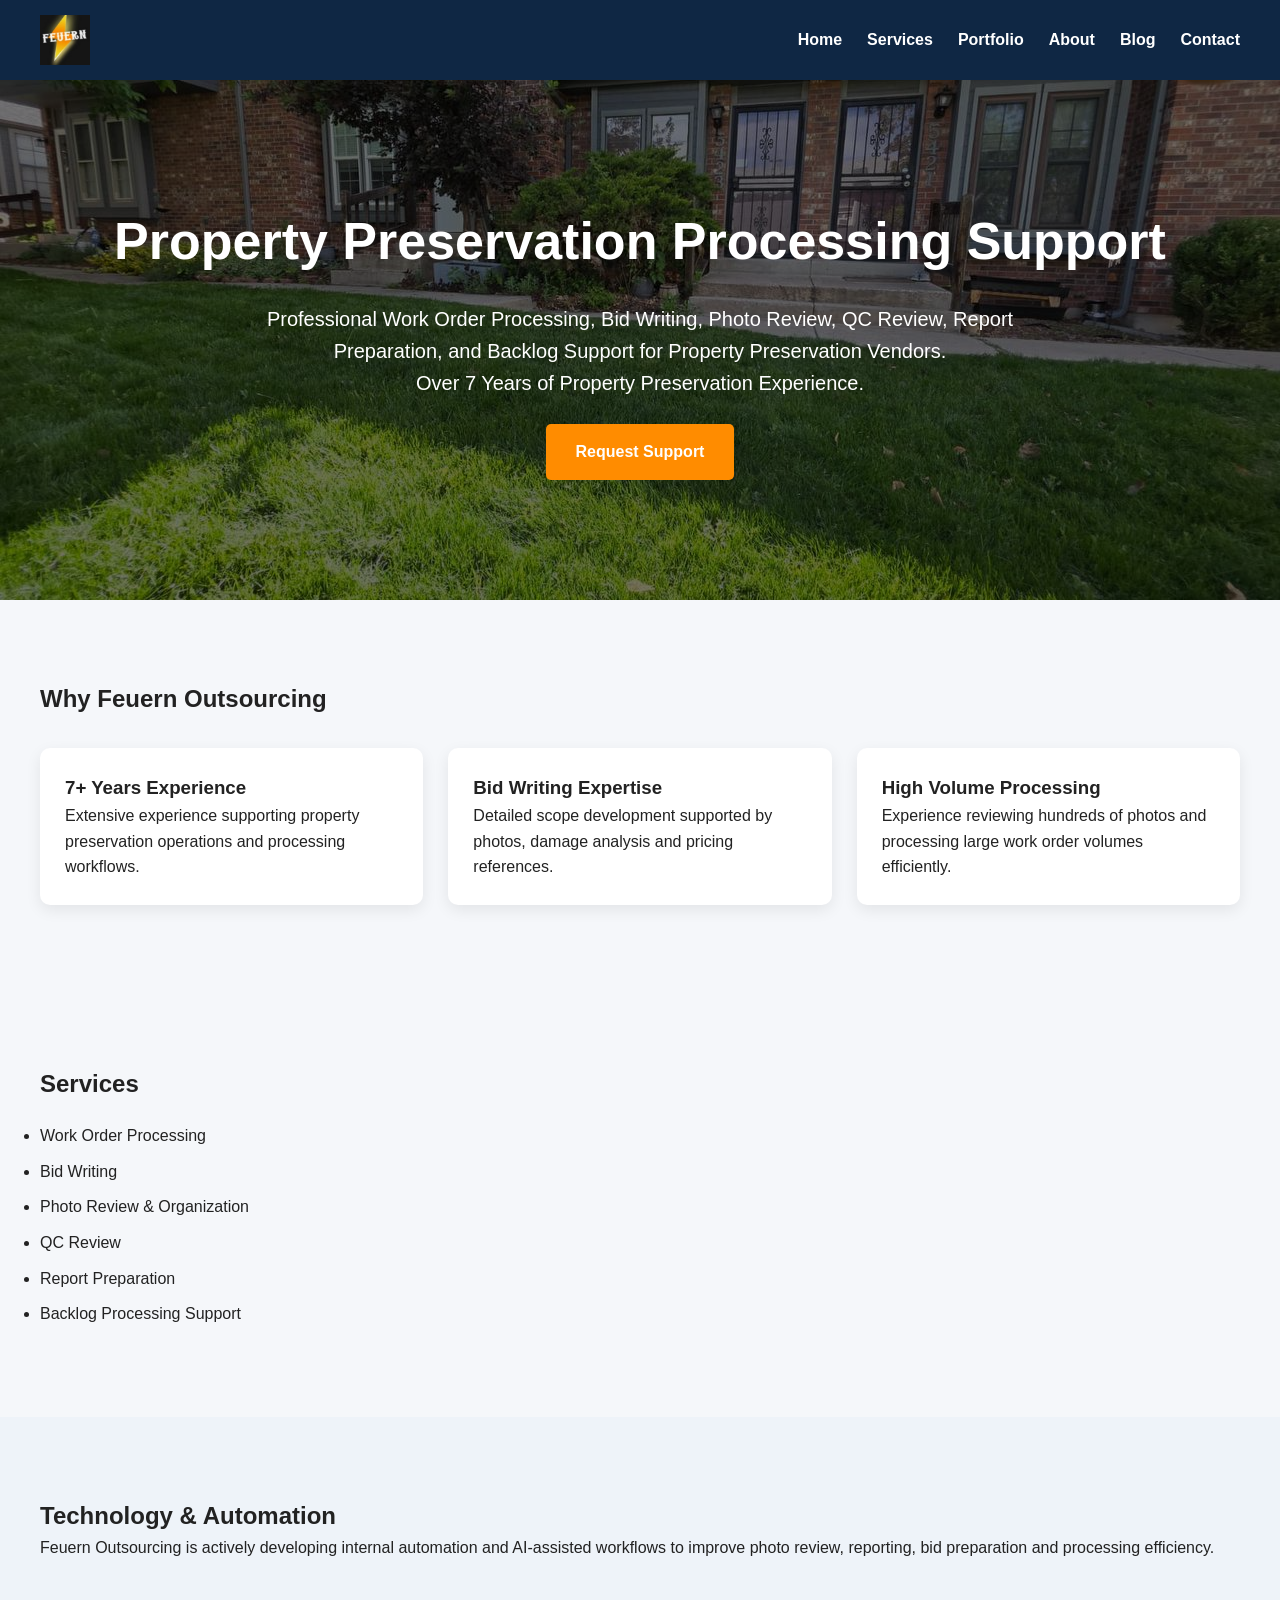
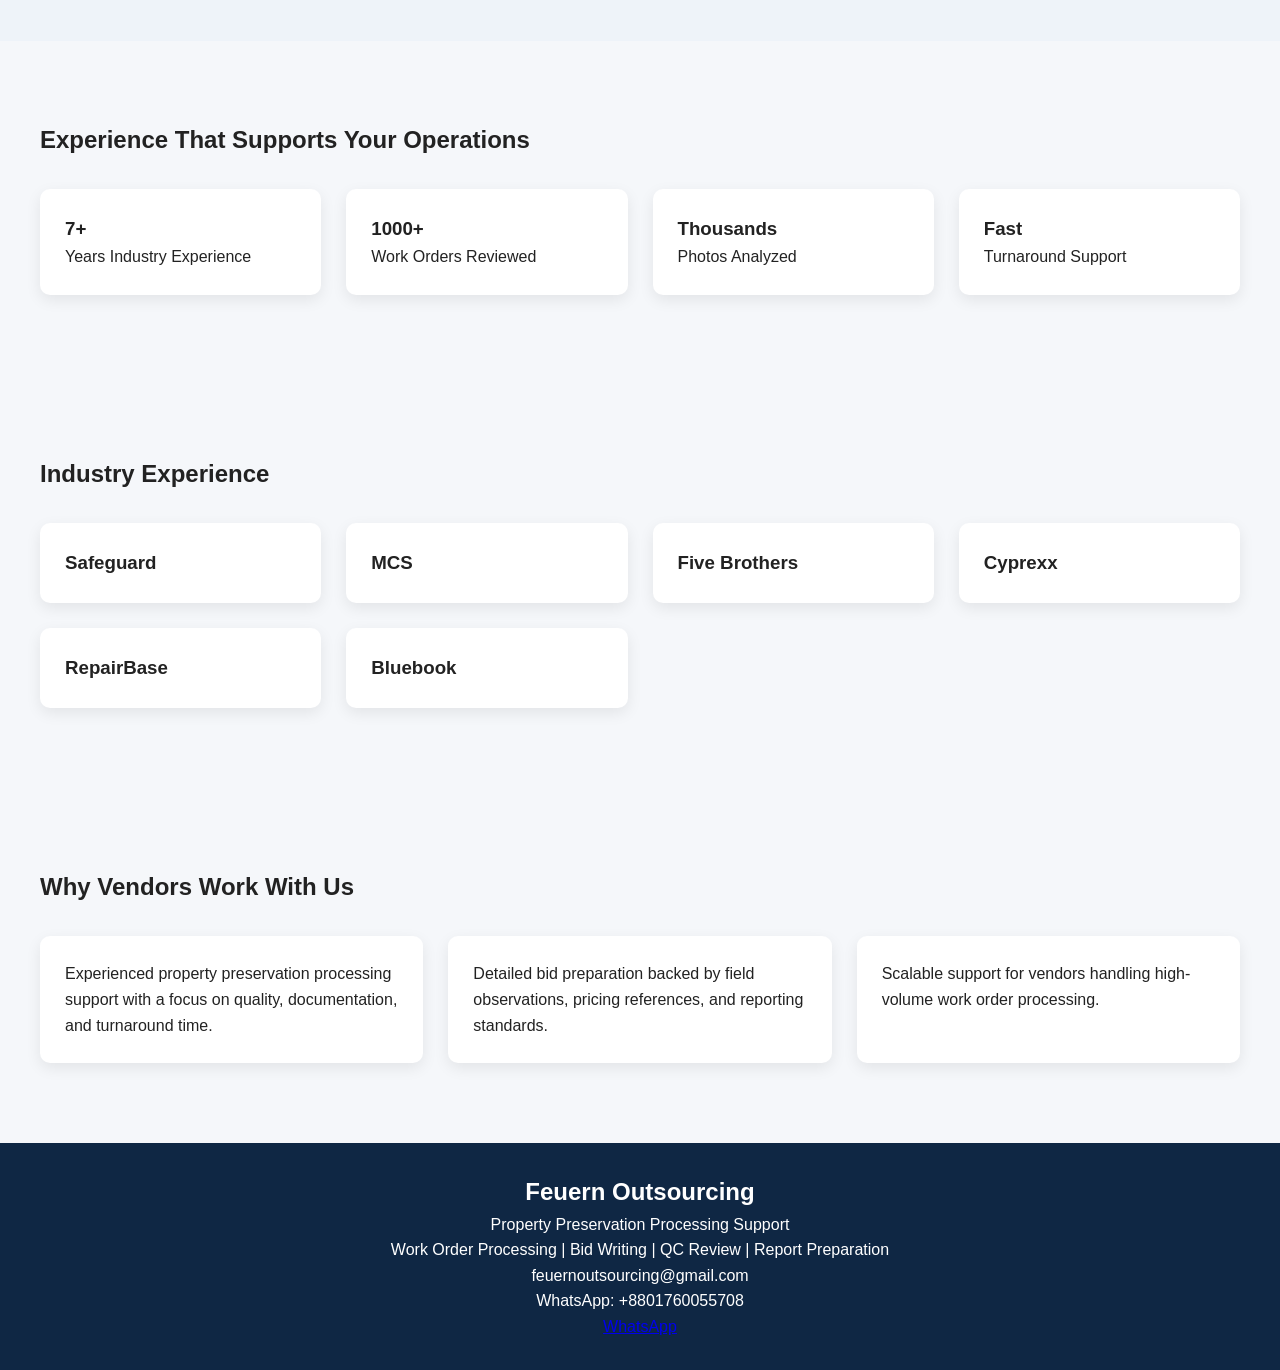
==== index.html @ 4a874ddd "website version 1 completed" ====
<!DOCTYPE html>

<html lang="en">
<head>
<meta charset="UTF-8">
<meta name="viewport" content="width=device-width, initial-scale=1.0">
<title>Feuern Outsourcing | Property Preservation Processing Support</title>
<link rel="stylesheet" href="css/style.css">

<meta name="description"
content="Property Preservation Processing Support, Bid Writing, QC Review, Photo Review, and Report Preparation Services.">

<meta name="keywords"
content="Property Preservation, Work Order Processing, Bid Writing, QC Review, Photo Review">

<meta name="author"
content="Feuern Outsourcing">

</head>

<body>

<header>
<nav>
<img src="assets/logo/logo.jpg" height="60">
<ul>
<li><a href="index.html">Home</a></li>
<li><a href="services.html">Services</a></li>
<li><a href="portfolio.html">Portfolio</a></li>
<li><a href="about.html">About</a></li>
<li><a href="blog.html">Blog</a></li>
<li><a href="contact.html">Contact</a></li>
</ul>

</nav>
</header>

<section class="hero">

<h1>Property Preservation Processing Support</h1>

<p>
Professional Work Order Processing, Bid Writing,
Photo Review, QC Review, Report Preparation,
and Backlog Support for Property Preservation Vendors.
</p>

<p>
Over 7 Years of Property Preservation Experience.
</p>

<a href="contact.html" class="btn">
Request Support
</a>

</section>

<section class="experience">

<h2>Why Feuern Outsourcing</h2>

<div class="cards">

<div class="card">
<h3>7+ Years Experience</h3>
<p>
Extensive experience supporting property
preservation operations and processing workflows.
</p>
</div>

<div class="card">
<h3>Bid Writing Expertise</h3>
<p>
Detailed scope development supported by photos,
damage analysis and pricing references.
</p>
</div>

<div class="card">
<h3>High Volume Processing</h3>
<p>
Experience reviewing hundreds of photos and
processing large work order volumes efficiently.
</p>
</div>

</div>

</section>

<section class="services-preview">

<h2>Services</h2>

<ul>

<li>Work Order Processing</li>

<li>Bid Writing</li>

<li>Photo Review & Organization</li>

<li>QC Review</li>

<li>Report Preparation</li>

<li>Backlog Processing Support</li>

</ul>

</section>

<section class="future">

<h2>Technology & Automation</h2>

<p>
Feuern Outsourcing is actively developing internal
automation and AI-assisted workflows to improve
photo review, reporting, bid preparation and
processing efficiency.
</p>

</section>



<section class="stats">

<h2>Experience That Supports Your Operations</h2>

<div class="cards">

<div class="card">
<h3>7+</h3>
<p>Years Industry Experience</p>
</div>

<div class="card">
<h3>1000+</h3>
<p>Work Orders Reviewed</p>
</div>

<div class="card">
<h3>Thousands</h3>
<p>Photos Analyzed</p>
</div>

<div class="card">
<h3>Fast</h3>
<p>Turnaround Support</p>
</div>

</div>

</section>

<section>

<h2>Industry Experience</h2>

<div class="cards">

<div class="card">
<h3>Safeguard</h3>
</div>

<div class="card">
<h3>MCS</h3>
</div>

<div class="card">
<h3>Five Brothers</h3>
</div>

<div class="card">
<h3>Cyprexx</h3>
</div>

<div class="card">
<h3>RepairBase</h3>
</div>

<div class="card">
<h3>Bluebook</h3>
</div>

</div>

</section>

<section>

<h2>Why Vendors Work With Us</h2>

<div class="cards">

<div class="card">
<p>
Experienced property preservation processing support with a focus on quality, documentation, and turnaround time.
</p>
</div>

<div class="card">
<p>
Detailed bid preparation backed by field observations, pricing references, and reporting standards.
</p>
</div>

<div class="card">
<p>
Scalable support for vendors handling high-volume work order processing.
</p>
</div>

</div>

</section>





</body>

<footer>

<div class="footer-content">

<h2>Feuern Outsourcing</h2>

<p>
Property Preservation Processing Support
</p>

<p>
Work Order Processing | Bid Writing | QC Review | Report Preparation
</p>

<p>
feuernoutsourcing@gmail.com
</p>

<p>
WhatsApp: +8801760055708
</p>

</div>
<a class="whatsapp-float"
href="https://wa.me/8801760055708"
target="_blank">

WhatsApp

</a>

</footer>


</html>
---- css/style.css ----
*{
margin:0;
padding:0;
box-sizing:border-box;
font-family:Arial,Helvetica,sans-serif;
}

body{
background:#f5f7fa;
color:#222;
line-height:1.6;
}

header{
background:#0f2744;
padding:15px 40px;
position:sticky;
top:0;
z-index:1000;
}

nav img{
height:50px;
width:auto;
}

nav{
display:flex;
justify-content:space-between;
align-items:center;
}

nav h2{
color:white;
}

nav ul{
display:flex;
gap:25px;
list-style:none;
}

nav a{
color:white;
text-decoration:none;
font-weight:bold;
}

.hero{
padding:120px 20px;
text-align:center;
background:url('../assets/images/hero-property.jpg');
background-size:cover;
background-position:center;
color:white;
position:relative;
}

.hero::before{
content:'';
position:absolute;
top:0;
left:0;
right:0;
bottom:0;
background:rgba(0,0,0,.55);
}

.hero h1,
.hero p,
.hero .btn{
position:relative;
z-index:1;
}

.hero h1{
font-size:52px;
margin-bottom:20px;
}

.hero p{
max-width:850px;
margin:auto;
font-size:20px;
}

.btn{
display:inline-block;
margin-top:25px;
padding:15px 30px;
background:#ff8c00;
color:white;
text-decoration:none;
border-radius:5px;
font-weight:bold;
}

section{
padding:80px 40px;
}

.cards{
display:grid;
grid-template-columns:repeat(auto-fit,minmax(250px,1fr));
gap:25px;
margin-top:30px;
}

.card{
background:white;
padding:25px;
border-radius:10px;
box-shadow:0 5px 15px rgba(0,0,0,.08);
}

.services-preview ul{
margin-top:20px;
}

.services-preview li{
margin-bottom:10px;
}

.future{
background:#eef3f9;
}

footer{
background:#0f2744;
color:white;
text-align:center;
padding:30px;
}

@media(max-width:768px){

nav{
flex-direction:column;
gap:15px;
}

nav ul{
flex-wrap:wrap;
justify-content:center;
}

.hero h1{
font-size:34px;
}

.hero p{
font-size:18px;
}

.stats{
background:#ffffff;
text-align:center;
}

.stats h2{
margin-bottom:40px;
}

.stats .card h3{
font-size:42px;
color:#ff8c00;
}
.gallery{
display:grid;
grid-template-columns:repeat(auto-fit,minmax(300px,1fr));
gap:25px;
margin-top:30px;
}

.gallery img{
width:100%;
border-radius:10px;
box-shadow:0 5px 15px rgba(0,0,0,.1);
transition:.3s;
}

.gallery img:hover{
transform:scale(1.03);
}

.footer-content{
max-width:1000px;
margin:auto;
}

footer h2{
margin-bottom:15px;
}

footer p{
margin:8px 0;
}

.whatsapp-float{
position:fixed;
bottom:25px;
right:25px;
background:#25D366;
color:white;
padding:15px 20px;
border-radius:50px;
text-decoration:none;
font-weight:bold;
box-shadow:0 5px 15px rgba(0,0,0,.2);
z-index:9999;
}



}
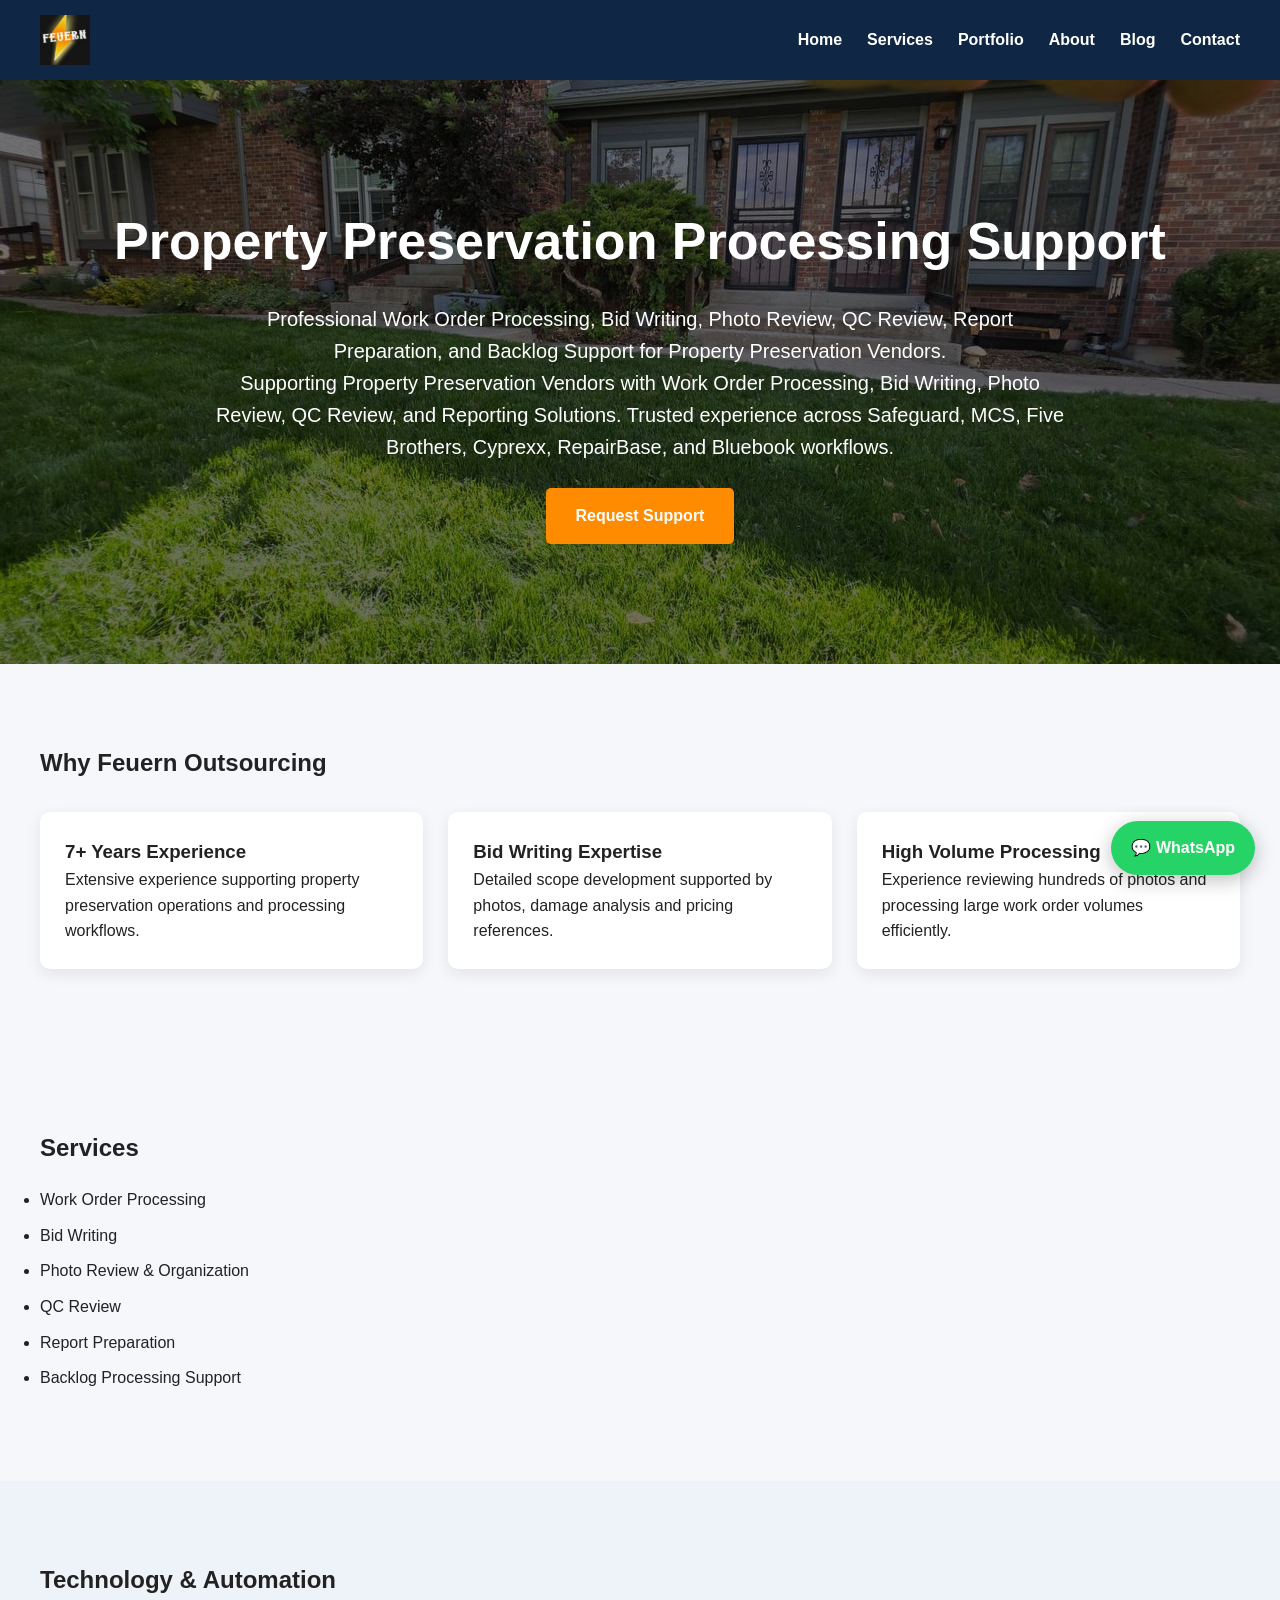
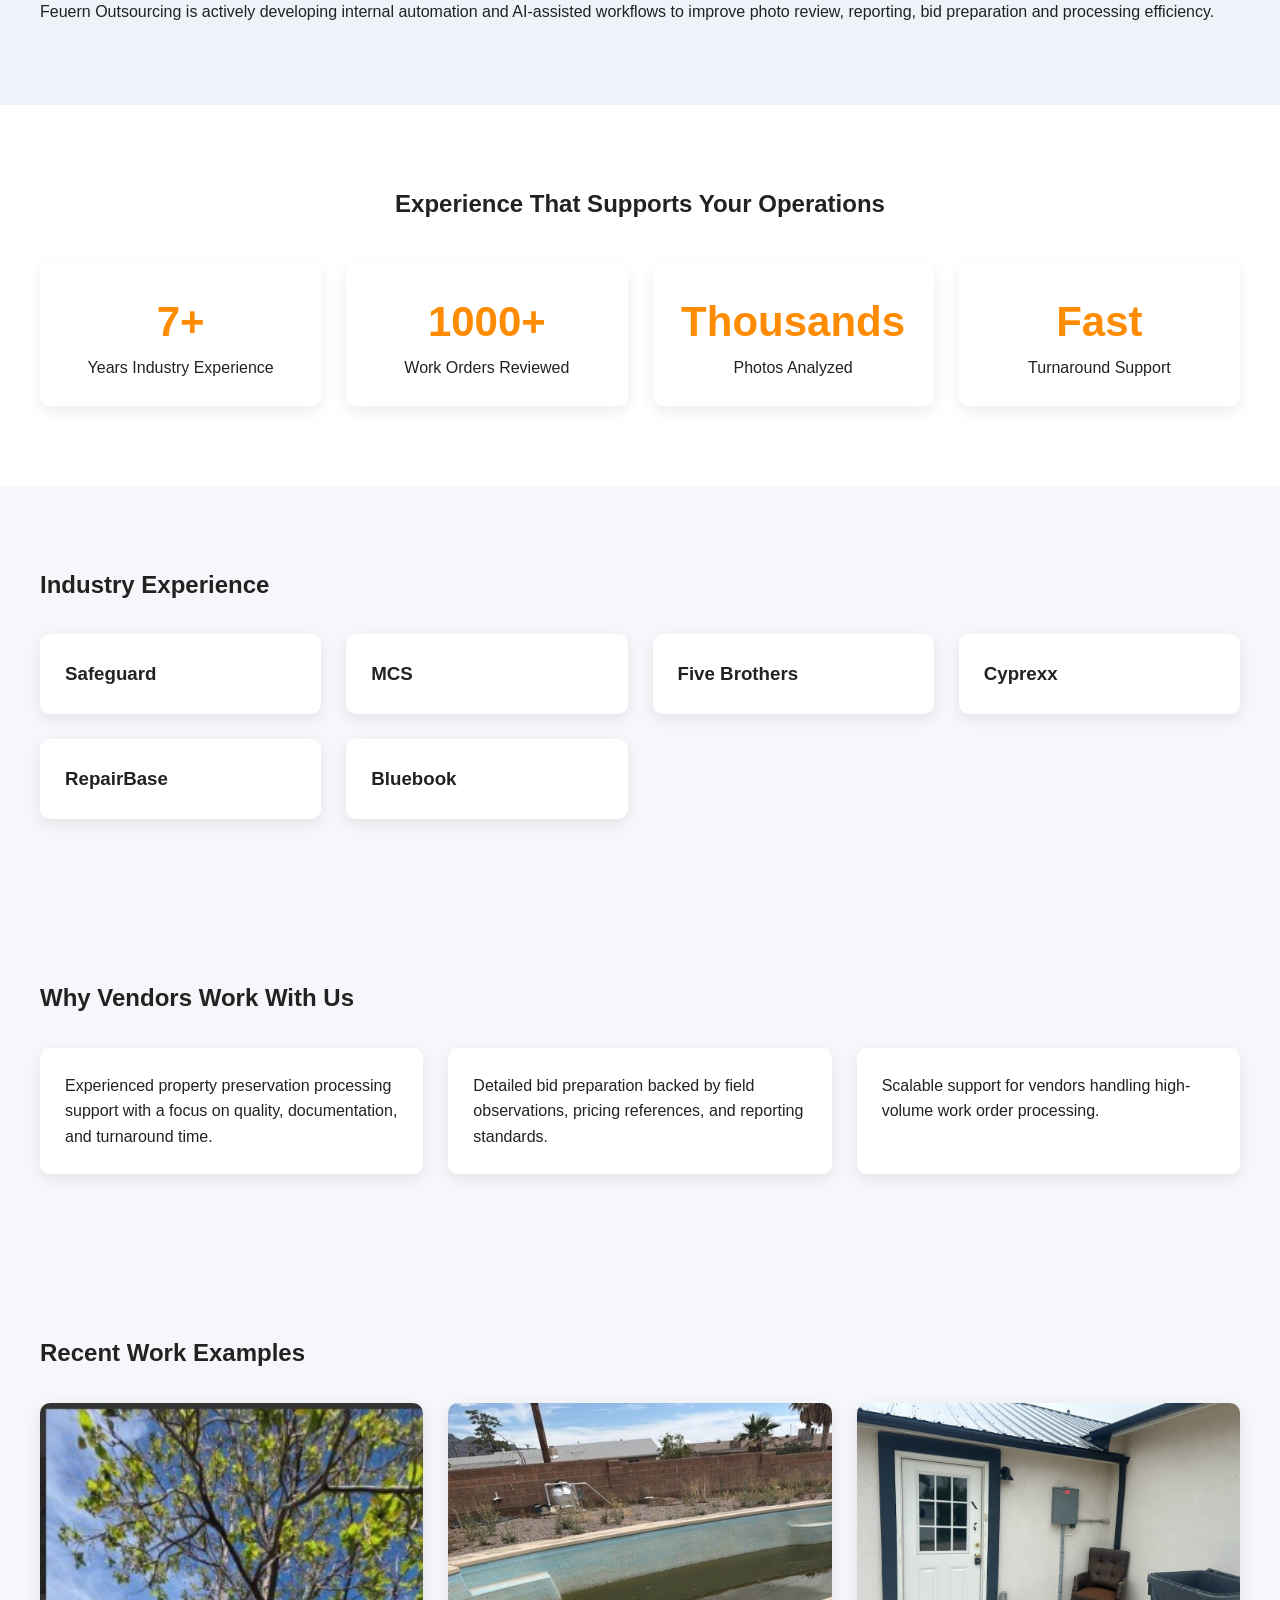
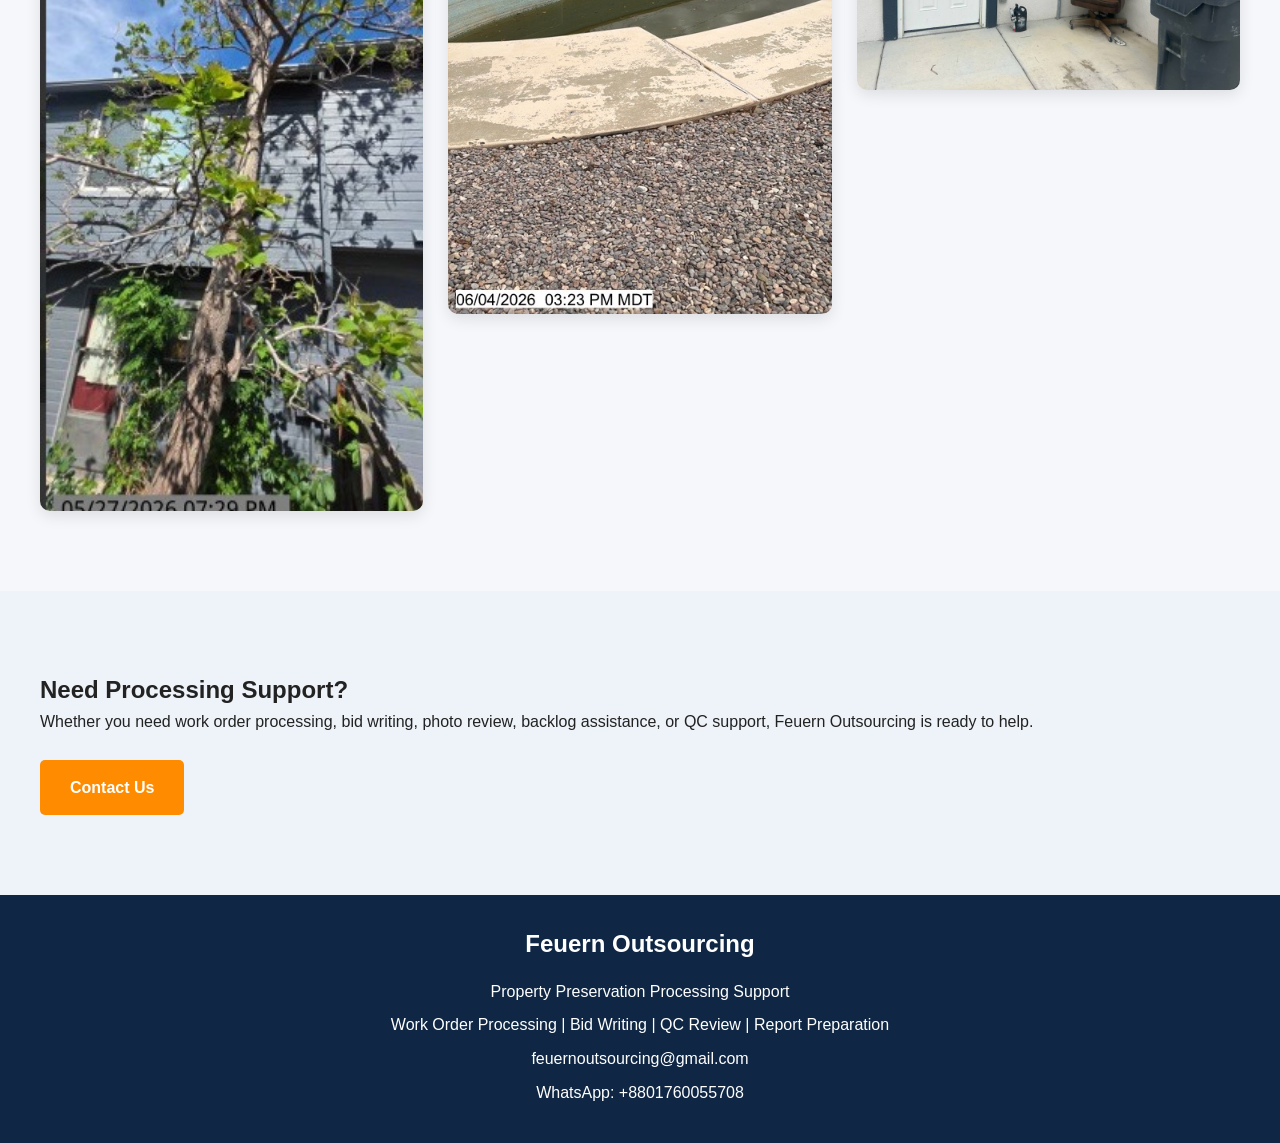
==== commit f46e99a0: "website updated" ====
--- a/index.html
+++ b/index.html
@@ -46,7 +46,10 @@
 </p>
 
 <p>
-Over 7 Years of Property Preservation Experience.
+Supporting Property Preservation Vendors with Work Order Processing, Bid Writing, Photo Review, QC Review, and Reporting Solutions.
+
+Trusted experience across Safeguard, MCS, Five Brothers, Cyprexx, RepairBase, and Bluebook workflows.
+
 </p>
 
 <a href="contact.html" class="btn">
@@ -218,11 +221,35 @@
 
 </section>
 
-
-
-
-
-</body>
+<section>
+
+<h2>Recent Work Examples</h2>
+
+<div class="gallery">
+
+<img src="assets/portfolio/approved-bids/tree-trimming/tree1.jpg">
+
+<img src="assets/portfolio/approved-bids/pool/pool1.jpg">
+
+<img src="assets/portfolio/property-photos/exterior1.jpg">
+
+</div>
+
+</section>
+
+<section class="future">
+
+<h2>Need Processing Support?</h2>
+
+<p>
+Whether you need work order processing, bid writing, photo review, backlog assistance, or QC support, Feuern Outsourcing is ready to help.
+</p>
+
+<a href="contact.html" class="btn">
+Contact Us
+</a>
+
+</section>
 
 <footer>
 
@@ -247,15 +274,20 @@
 </p>
 
 </div>
+
+</footer>
+
 <a class="whatsapp-float"
 href="https://wa.me/8801760055708"
 target="_blank">
 
-WhatsApp
+💬 WhatsApp
 
 </a>
 
-</footer>
+
+
+</body>
 
 
 </html>
--- a/css/style.css
+++ b/css/style.css
@@ -151,7 +151,7 @@
 .hero p{
 font-size:18px;
 }
-
+}
 .stats{
 background:#ffffff;
 text-align:center;
@@ -202,14 +202,20 @@
 right:25px;
 background:#25D366;
 color:white;
-padding:15px 20px;
+padding:14px 20px;
 border-radius:50px;
 text-decoration:none;
 font-weight:bold;
-box-shadow:0 5px 15px rgba(0,0,0,.2);
-z-index:9999;
-}
-
-
-
-}
+font-size:16px;
+box-shadow:0 5px 20px rgba(0,0,0,.25);
+z-index:99999;
+display:flex;
+align-items:center;
+gap:8px;
+}
+
+
+
+
+
+
